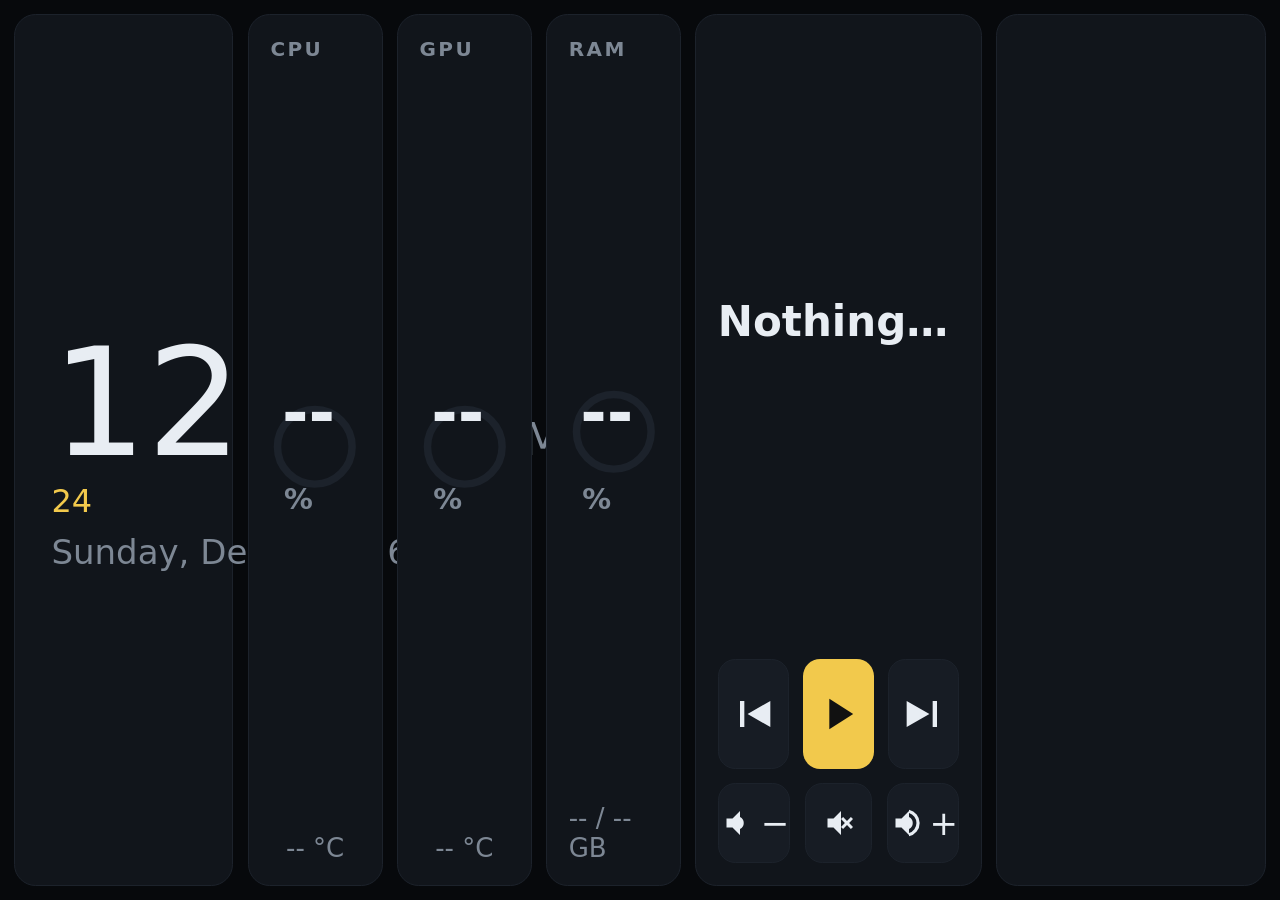
==== src/EdgePanel/wwwroot/index.html @ 3a6c0230 "feat: add Edge Panel prototype for the XENEON EDGE Lightweight WPF + WebView2 touch dashboard that r" ====
<!doctype html>
<html lang="en">
<head>
  <meta charset="utf-8">
  <meta name="viewport" content="width=device-width, initial-scale=1, user-scalable=no">
  <title>Edge Panel</title>
  <link rel="stylesheet" href="styles.css">
</head>
<body>
  <main class="grid">
    <section class="card clock">
      <div id="time" class="time">--:--</div>
      <div id="seconds" class="seconds">--</div>
      <div id="date" class="date">&nbsp;</div>
    </section>

    <section class="card gauge" data-sensor="cpu">
      <h2>CPU</h2>
      <svg viewBox="0 0 120 120" class="ring">
        <circle class="track" cx="60" cy="60" r="50" />
        <circle class="value" cx="60" cy="60" r="50" />
      </svg>
      <div class="readout"><span class="load">--</span><small>%</small></div>
      <div class="sub temp">-- °C</div>
    </section>

    <section class="card gauge" data-sensor="gpu">
      <h2>GPU</h2>
      <svg viewBox="0 0 120 120" class="ring">
        <circle class="track" cx="60" cy="60" r="50" />
        <circle class="value" cx="60" cy="60" r="50" />
      </svg>
      <div class="readout"><span class="load">--</span><small>%</small></div>
      <div class="sub temp">-- °C</div>
    </section>

    <section class="card gauge" data-sensor="ram">
      <h2>RAM</h2>
      <svg viewBox="0 0 120 120" class="ring">
        <circle class="track" cx="60" cy="60" r="50" />
        <circle class="value" cx="60" cy="60" r="50" />
      </svg>
      <div class="readout"><span class="load">--</span><small>%</small></div>
      <div class="sub temp">-- / -- GB</div>
    </section>

    <section class="card media">
      <div class="now">
        <div id="media-title" class="title">Nothing playing</div>
        <div id="media-artist" class="artist">&nbsp;</div>
      </div>
      <div class="controls">
        <button data-media="prev" aria-label="Previous"><svg viewBox="0 0 24 24"><path d="M6 6h2v12H6zM20 6v12L9.5 12z"/></svg></button>
        <button data-media="toggle" class="primary" aria-label="Play or pause">
          <svg id="icon-play" viewBox="0 0 24 24"><path d="M8 5v14l11-7z"/></svg>
          <svg id="icon-pause" viewBox="0 0 24 24" hidden><path d="M6 5h4v14H6zM14 5h4v14h-4z"/></svg>
        </button>
        <button data-media="next" aria-label="Next"><svg viewBox="0 0 24 24"><path d="M16 6h2v12h-2zM4 6v12l10.5-6z"/></svg></button>
      </div>
      <div class="controls volume">
        <button data-volume="down" aria-label="Volume down"><svg viewBox="0 0 24 24"><path d="M5 9v6h4l5 5V4L9 9zM16.5 12A4.5 4.5 0 0 0 14 8v8a4.5 4.5 0 0 0 2.5-4z"/></svg><span>−</span></button>
        <button data-volume="mute" aria-label="Mute"><svg viewBox="0 0 24 24"><path d="M5 9v6h4l5 5V4L9 9zM22 9.4 20.6 8 18 10.6 15.4 8 14 9.4l2.6 2.6-2.6 2.6 1.4 1.4 2.6-2.6 2.6 2.6 1.4-1.4-2.6-2.6z"/></svg></button>
        <button data-volume="up" aria-label="Volume up"><svg viewBox="0 0 24 24"><path d="M5 9v6h4l5 5V4L9 9zM16.5 12A4.5 4.5 0 0 0 14 8v8a4.5 4.5 0 0 0 2.5-4zM14 3.2v2.1a7 7 0 0 1 0 13.4v2.1a9 9 0 0 0 0-17.6z"/></svg><span>+</span></button>
      </div>
    </section>

    <section class="card shortcuts">
      <div id="shortcuts" class="shortcut-grid"></div>
    </section>
  </main>

  <script src="app.js"></script>
</body>
</html>
---- src/EdgePanel/wwwroot/styles.css ----
:root {
  --bg: #07090c;
  --card: #11151b;
  --card-edge: #1c222b;
  --text: #e8edf3;
  --muted: #7d8794;
  --accent: #f2c94c;
  --ok: #4cd18a;
  --warn: #f2994a;
  --hot: #eb5757;
  --gap: clamp(8px, 1.6vh, 16px);
  --radius: clamp(12px, 2.4vh, 22px);
}

* { box-sizing: border-box; margin: 0; padding: 0; }
[hidden] { display: none !important; }

html, body {
  height: 100%;
  background: var(--bg);
  color: var(--text);
  font-family: "Segoe UI Variable", "Segoe UI", system-ui, sans-serif;
  overflow: hidden;
  user-select: none;
  -webkit-user-select: none;
  touch-action: manipulation;
  cursor: default;
}

.grid {
  height: 100vh;
  padding: var(--gap);
  display: grid;
  gap: var(--gap);
  grid-template-columns: 1.3fr 0.8fr 0.8fr 0.8fr 1.7fr 1.6fr;
}

.card {
  background: var(--card);
  border: 1px solid var(--card-edge);
  border-radius: var(--radius);
  padding: clamp(10px, 2.4vh, 24px);
  min-width: 0;
  position: relative;
}

h2 {
  font-size: clamp(12px, 2.6vh, 20px);
  font-weight: 600;
  letter-spacing: 0.12em;
  color: var(--muted);
}

/* Clock */
.clock { display: grid; align-content: center; justify-items: start; padding-left: clamp(16px, 4vh, 40px); }
.time { font-size: clamp(44px, 19vh, 150px); font-weight: 300; line-height: 1; font-variant-numeric: tabular-nums; white-space: nowrap; }
.time .period { font-size: 0.3em; color: var(--muted); margin-left: 0.2em; }
.seconds { font-size: clamp(14px, 4vh, 32px); color: var(--accent); font-variant-numeric: tabular-nums; margin-top: 0.4vh; }
.date { font-size: clamp(14px, 4.4vh, 34px); color: var(--muted); margin-top: 1.4vh; }

/* Gauges */
.gauge { display: grid; grid-template-rows: auto 1fr auto; justify-items: center; }
.gauge h2 { justify-self: start; }
.ring { width: min(100%, 44vh); align-self: center; transform: rotate(-90deg); }
.ring circle { fill: none; stroke-width: 10; }
.ring .track { stroke: var(--card-edge); }
.ring .value {
  stroke: var(--ok);
  stroke-linecap: round;
  stroke-dasharray: 314.16;
  stroke-dashoffset: 314.16;
  transition: stroke-dashoffset 0.6s ease, stroke 0.6s ease;
}
.readout {
  position: absolute;
  top: 50%; left: 50%;
  transform: translate(-50%, -50%);
  font-size: clamp(22px, 8vh, 64px);
  font-weight: 600;
  font-variant-numeric: tabular-nums;
}
.readout small { font-size: 0.45em; color: var(--muted); margin-left: 2px; }
.sub { font-size: clamp(12px, 3.4vh, 26px); color: var(--muted); font-variant-numeric: tabular-nums; }

/* Media */
.media { display: grid; grid-template-rows: 1fr auto auto; gap: var(--gap); }
.now { align-self: center; min-width: 0; }
.title { font-size: clamp(16px, 5.4vh, 42px); font-weight: 600; white-space: nowrap; overflow: hidden; text-overflow: ellipsis; }
.artist { font-size: clamp(12px, 3.8vh, 28px); color: var(--muted); white-space: nowrap; overflow: hidden; text-overflow: ellipsis; margin-top: 0.6vh; }

.controls { display: flex; gap: var(--gap); }
.controls button { flex: 1; }

button {
  height: clamp(44px, 14vh, 110px);
  border: 1px solid var(--card-edge);
  border-radius: calc(var(--radius) * 0.8);
  background: #171c24;
  color: var(--text);
  display: flex;
  align-items: center;
  justify-content: center;
  gap: 6px;
  font: inherit;
  font-size: clamp(16px, 4.4vh, 34px);
  transition: transform 0.08s ease, background 0.15s ease;
}
button:active { transform: scale(0.95); background: #222a35; }
button svg { width: clamp(20px, 6.5vh, 52px); height: clamp(20px, 6.5vh, 52px); fill: currentColor; }
button.primary { background: var(--accent); color: #111; border-color: transparent; }
button.primary:active { background: #d9b23d; }
.volume button { height: clamp(36px, 10vh, 80px); }
.volume svg { width: clamp(16px, 4.6vh, 36px); height: clamp(16px, 4.6vh, 36px); }

/* Shortcuts */
.shortcut-grid {
  height: 100%;
  display: grid;
  grid-template-columns: repeat(3, 1fr);
  grid-auto-rows: 1fr;
  gap: var(--gap);
}
.shortcut-grid button { height: auto; flex-direction: column; font-size: clamp(11px, 3vh, 22px); color: var(--muted); }
.shortcut-grid button svg { color: var(--text); }

/* Portrait mount (Edge rotated 90°) */
@media (orientation: portrait) {
  .grid {
    grid-template-columns: 1fr 1fr 1fr;
    grid-template-rows: 0.9fr 0.7fr 1.1fr 1.2fr;
  }
  .clock { grid-column: 1 / -1; }
  .media, .shortcuts { grid-column: 1 / -1; }
  .ring { width: min(100%, 22vw); }
  .time { font-size: 18vw; }
}
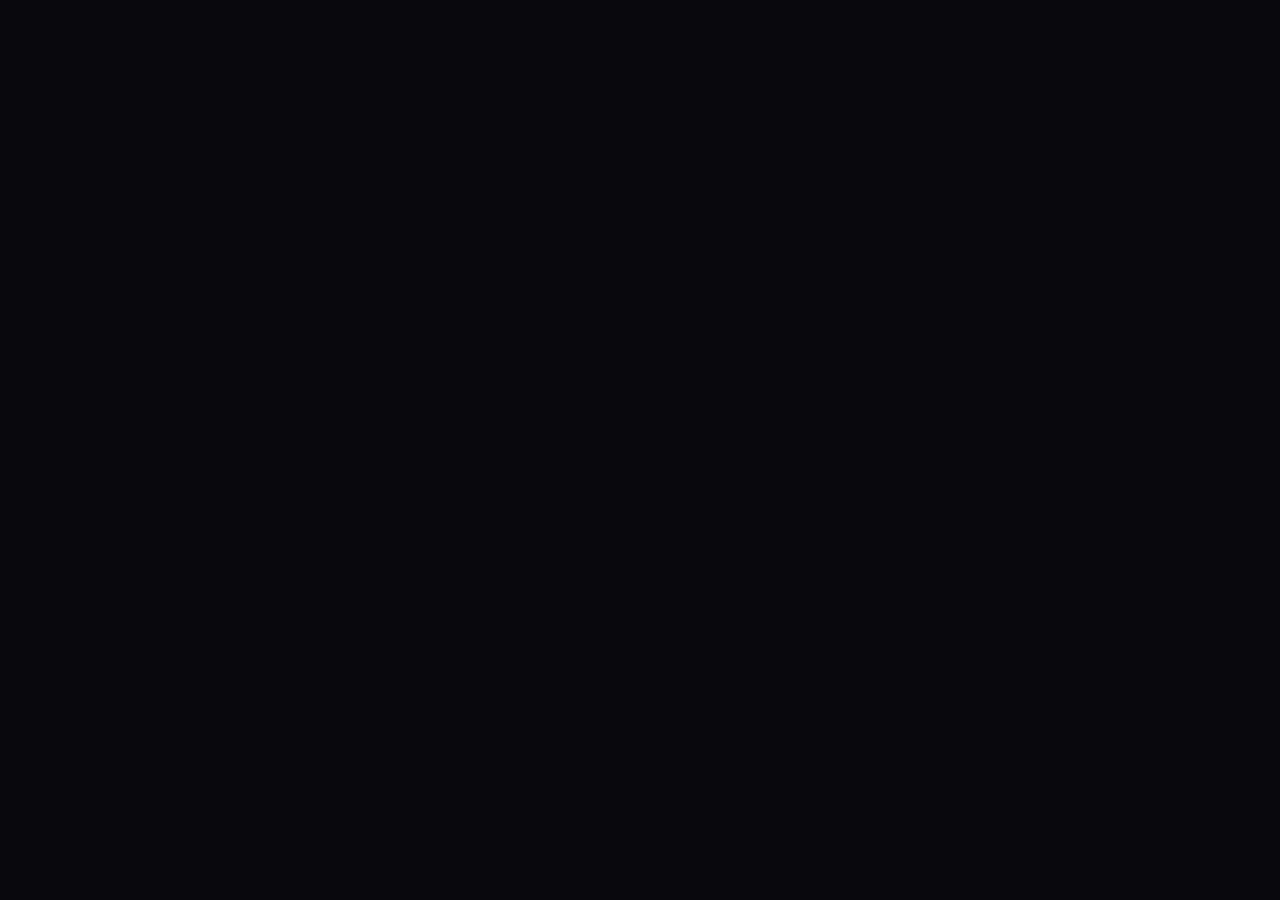
==== commit e587dd81: "feat: add settings window, tray icon, start with Windows and single-file exe - Settings window (Layo" ====
--- a/src/EdgePanel/wwwroot/index.html
+++ b/src/EdgePanel/wwwroot/index.html
@@ -7,53 +7,40 @@
   <link rel="stylesheet" href="styles.css">
 </head>
 <body>
-  <main class="grid">
+  <!-- Widgets are built from these templates in the order and sizes set in Settings. -->
+  <main id="grid" class="grid"></main>
+
+  <template id="tpl-clock">
     <section class="card clock">
-      <div id="time" class="time">--:--</div>
-      <div id="seconds" class="seconds">--</div>
-      <div id="date" class="date">&nbsp;</div>
+      <div class="time">--:--</div>
+      <div class="seconds">--</div>
+      <div class="date">&nbsp;</div>
     </section>
+  </template>
 
-    <section class="card gauge" data-sensor="cpu">
-      <h2>CPU</h2>
+  <template id="tpl-gauge">
+    <section class="card gauge">
+      <h2></h2>
       <svg viewBox="0 0 120 120" class="ring">
         <circle class="track" cx="60" cy="60" r="50" />
         <circle class="value" cx="60" cy="60" r="50" />
       </svg>
       <div class="readout"><span class="load">--</span><small>%</small></div>
-      <div class="sub temp">-- °C</div>
+      <div class="sub">&nbsp;</div>
     </section>
+  </template>
 
-    <section class="card gauge" data-sensor="gpu">
-      <h2>GPU</h2>
-      <svg viewBox="0 0 120 120" class="ring">
-        <circle class="track" cx="60" cy="60" r="50" />
-        <circle class="value" cx="60" cy="60" r="50" />
-      </svg>
-      <div class="readout"><span class="load">--</span><small>%</small></div>
-      <div class="sub temp">-- °C</div>
-    </section>
-
-    <section class="card gauge" data-sensor="ram">
-      <h2>RAM</h2>
-      <svg viewBox="0 0 120 120" class="ring">
-        <circle class="track" cx="60" cy="60" r="50" />
-        <circle class="value" cx="60" cy="60" r="50" />
-      </svg>
-      <div class="readout"><span class="load">--</span><small>%</small></div>
-      <div class="sub temp">-- / -- GB</div>
-    </section>
-
+  <template id="tpl-media">
     <section class="card media">
       <div class="now">
-        <div id="media-title" class="title">Nothing playing</div>
-        <div id="media-artist" class="artist">&nbsp;</div>
+        <div class="title">Nothing playing</div>
+        <div class="artist">&nbsp;</div>
       </div>
       <div class="controls">
         <button data-media="prev" aria-label="Previous"><svg viewBox="0 0 24 24"><path d="M6 6h2v12H6zM20 6v12L9.5 12z"/></svg></button>
         <button data-media="toggle" class="primary" aria-label="Play or pause">
-          <svg id="icon-play" viewBox="0 0 24 24"><path d="M8 5v14l11-7z"/></svg>
-          <svg id="icon-pause" viewBox="0 0 24 24" hidden><path d="M6 5h4v14H6zM14 5h4v14h-4z"/></svg>
+          <svg class="icon-play" viewBox="0 0 24 24"><path d="M8 5v14l11-7z"/></svg>
+          <svg class="icon-pause" viewBox="0 0 24 24" hidden><path d="M6 5h4v14H6zM14 5h4v14h-4z"/></svg>
         </button>
         <button data-media="next" aria-label="Next"><svg viewBox="0 0 24 24"><path d="M16 6h2v12h-2zM4 6v12l10.5-6z"/></svg></button>
       </div>
@@ -63,12 +50,15 @@
         <button data-volume="up" aria-label="Volume up"><svg viewBox="0 0 24 24"><path d="M5 9v6h4l5 5V4L9 9zM16.5 12A4.5 4.5 0 0 0 14 8v8a4.5 4.5 0 0 0 2.5-4zM14 3.2v2.1a7 7 0 0 1 0 13.4v2.1a9 9 0 0 0 0-17.6z"/></svg><span>+</span></button>
       </div>
     </section>
+  </template>
 
+  <template id="tpl-shortcuts">
     <section class="card shortcuts">
-      <div id="shortcuts" class="shortcut-grid"></div>
+      <div class="shortcut-grid"></div>
     </section>
-  </main>
+  </template>
 
+  <script src="icons.js"></script>
   <script src="app.js"></script>
 </body>
 </html>
--- a/src/EdgePanel/wwwroot/styles.css
+++ b/src/EdgePanel/wwwroot/styles.css
@@ -32,8 +32,11 @@
   padding: var(--gap);
   display: grid;
   gap: var(--gap);
-  grid-template-columns: 1.3fr 0.8fr 0.8fr 0.8fr 1.7fr 1.6fr;
+  /* Set from the widget sizes in Settings. */
+  grid-template-columns: var(--tracks, 1fr);
 }
+
+.empty { display: grid; place-items: center; color: var(--muted); font-size: clamp(14px, 4vh, 28px); }
 
 .card {
   background: var(--card);
@@ -126,11 +129,10 @@
 /* Portrait mount (Edge rotated 90°) */
 @media (orientation: portrait) {
   .grid {
-    grid-template-columns: 1fr 1fr 1fr;
-    grid-template-rows: 0.9fr 0.7fr 1.1fr 1.2fr;
+    grid-template-columns: 1fr;
+    grid-template-rows: var(--tracks, 1fr);
   }
-  .clock { grid-column: 1 / -1; }
-  .media, .shortcuts { grid-column: 1 / -1; }
-  .ring { width: min(100%, 22vw); }
+  .gauge { grid-template-columns: auto 1fr auto; grid-template-rows: 1fr; align-items: center; }
+  .ring { width: auto; height: 100%; max-height: 22vw; }
   .time { font-size: 18vw; }
 }
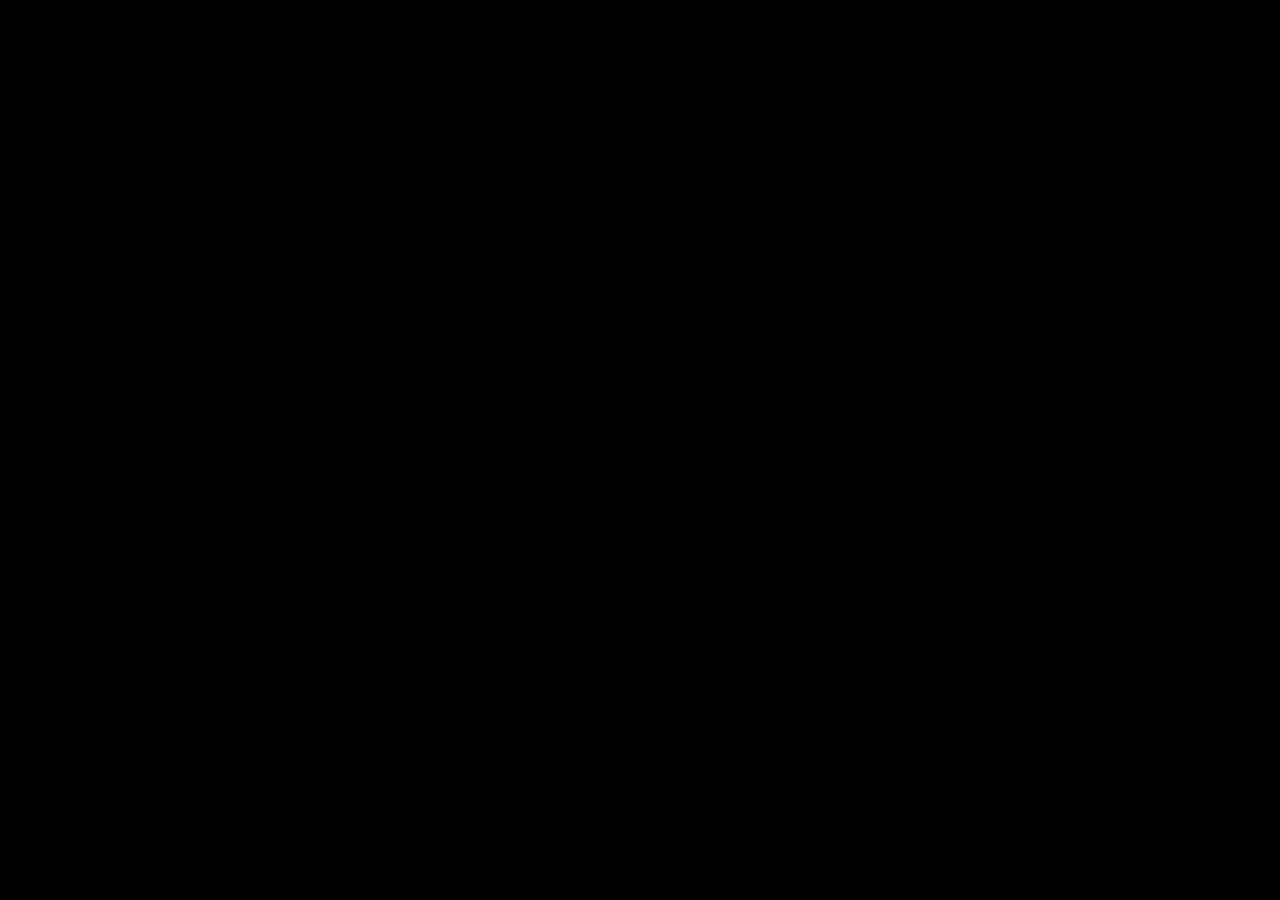
==== commit f71eb124: "feat: iCUE-style pages, widget catalog and settings editor - Pages on a 4x2 grid with S/Wide/M/L/XL " ====
--- a/src/EdgePanel/wwwroot/index.html
+++ b/src/EdgePanel/wwwroot/index.html
@@ -7,58 +7,40 @@
   <link rel="stylesheet" href="styles.css">
 </head>
 <body>
-  <!-- Widgets are built from these templates in the order and sizes set in Settings. -->
-  <main id="grid" class="grid"></main>
-
-  <template id="tpl-clock">
-    <section class="card clock">
-      <div class="time">--:--</div>
-      <div class="seconds">--</div>
-      <div class="date">&nbsp;</div>
-    </section>
-  </template>
-
-  <template id="tpl-gauge">
-    <section class="card gauge">
-      <h2></h2>
-      <svg viewBox="0 0 120 120" class="ring">
-        <circle class="track" cx="60" cy="60" r="50" />
-        <circle class="value" cx="60" cy="60" r="50" />
-      </svg>
-      <div class="readout"><span class="load">--</span><small>%</small></div>
-      <div class="sub">&nbsp;</div>
-    </section>
-  </template>
-
-  <template id="tpl-media">
-    <section class="card media">
-      <div class="now">
-        <div class="title">Nothing playing</div>
-        <div class="artist">&nbsp;</div>
-      </div>
-      <div class="controls">
-        <button data-media="prev" aria-label="Previous"><svg viewBox="0 0 24 24"><path d="M6 6h2v12H6zM20 6v12L9.5 12z"/></svg></button>
-        <button data-media="toggle" class="primary" aria-label="Play or pause">
-          <svg class="icon-play" viewBox="0 0 24 24"><path d="M8 5v14l11-7z"/></svg>
-          <svg class="icon-pause" viewBox="0 0 24 24" hidden><path d="M6 5h4v14H6zM14 5h4v14h-4z"/></svg>
-        </button>
-        <button data-media="next" aria-label="Next"><svg viewBox="0 0 24 24"><path d="M16 6h2v12h-2zM4 6v12l10.5-6z"/></svg></button>
-      </div>
-      <div class="controls volume">
-        <button data-volume="down" aria-label="Volume down"><svg viewBox="0 0 24 24"><path d="M5 9v6h4l5 5V4L9 9zM16.5 12A4.5 4.5 0 0 0 14 8v8a4.5 4.5 0 0 0 2.5-4z"/></svg><span>−</span></button>
-        <button data-volume="mute" aria-label="Mute"><svg viewBox="0 0 24 24"><path d="M5 9v6h4l5 5V4L9 9zM22 9.4 20.6 8 18 10.6 15.4 8 14 9.4l2.6 2.6-2.6 2.6 1.4 1.4 2.6-2.6 2.6 2.6 1.4-1.4-2.6-2.6z"/></svg></button>
-        <button data-volume="up" aria-label="Volume up"><svg viewBox="0 0 24 24"><path d="M5 9v6h4l5 5V4L9 9zM16.5 12A4.5 4.5 0 0 0 14 8v8a4.5 4.5 0 0 0 2.5-4zM14 3.2v2.1a7 7 0 0 1 0 13.4v2.1a9 9 0 0 0 0-17.6z"/></svg><span>+</span></button>
-      </div>
-    </section>
-  </template>
-
-  <template id="tpl-shortcuts">
-    <section class="card shortcuts">
-      <div class="shortcut-grid"></div>
-    </section>
-  </template>
+  <main id="viewport" class="viewport">
+    <div id="track" class="track"></div>
+  </main>
+  <nav id="dots" class="dots" aria-label="Pages"></nav>
+  <div id="empty" class="empty" hidden>
+    <svg viewBox="0 0 24 24" aria-hidden="true"><path fill-rule="evenodd" d="M3 5h5v6H3zm6.5 0h5v6h-5zM16 5h5v6h-5zM3 13h5v6H3zm6.5 0h5v6h-5zM16 13h5v6h-5z"/></svg>
+    <p>No widgets yet</p>
+    <small>Open Settings from the tray icon to add pages and widgets.</small>
+  </div>
 
   <script src="icons.js"></script>
+  <script src="widgets/catalog.js"></script>
+  <script src="widgets/base.js"></script>
+  <script src="widgets/clock.js"></script>
+  <script src="widgets/calendar.js"></script>
+  <script src="widgets/chronograph.js"></script>
+  <script src="widgets/sensorPair.js"></script>
+  <script src="widgets/gauge.js"></script>
+  <script src="widgets/sensorChart.js"></script>
+  <script src="widgets/sensorList.js"></script>
+  <script src="widgets/media.js"></script>
+  <script src="widgets/volume.js"></script>
+  <script src="widgets/image.js"></script>
+  <script src="widgets/slideshow.js"></script>
+  <script src="widgets/youtube.js"></script>
+  <script src="widgets/webUrl.js"></script>
+  <script src="widgets/iframe.js"></script>
+  <script src="widgets/twitch.js"></script>
+  <script src="widgets/weather.js"></script>
+  <script src="widgets/launcher.js"></script>
+  <script src="widgets/deck.js"></script>
+  <script src="widgets/keyboard.js"></script>
+  <script src="widgets/touchpad.js"></script>
+  <script src="widgets/coin.js"></script>
   <script src="app.js"></script>
 </body>
 </html>
--- a/src/EdgePanel/wwwroot/styles.css
+++ b/src/EdgePanel/wwwroot/styles.css
@@ -1,15 +1,22 @@
+/* Edge Panel v0.3 — panel styles. Theme variables are set from config.theme by app.js. */
 :root {
-  --bg: #07090c;
-  --card: #11151b;
-  --card-edge: #1c222b;
+  --bg: #000000;
+  --bg-image: none;
   --text: #e8edf3;
-  --muted: #7d8794;
-  --accent: #f2c94c;
+  --accent: #2bd4e0;
+  --accent-ink: #0b0d10;
+  --wbg: rgba(17, 21, 27, 0.85);
+  --radius: 18px;
   --ok: #4cd18a;
   --warn: #f2994a;
   --hot: #eb5757;
-  --gap: clamp(8px, 1.6vh, 16px);
-  --radius: clamp(12px, 2.4vh, 22px);
+  --gap: clamp(8px, 2.2vmin, 18px);
+}
+:root, .page, .widget {
+  --muted: color-mix(in srgb, var(--text) 58%, transparent);
+  --line: color-mix(in srgb, var(--text) 13%, transparent);
+  --chip: color-mix(in srgb, var(--text) 8%, transparent);
+  --chip-strong: color-mix(in srgb, var(--text) 14%, transparent);
 }
 
 * { box-sizing: border-box; margin: 0; padding: 0; }
@@ -17,122 +24,565 @@
 
 html, body {
   height: 100%;
-  background: var(--bg);
+  overflow: hidden;
   color: var(--text);
-  font-family: "Segoe UI Variable", "Segoe UI", system-ui, sans-serif;
-  overflow: hidden;
+  background-color: var(--bg);
+  background-image: var(--bg-image);
+  background-size: cover;
+  background-position: center;
+  font-family: "Segoe UI Variable Display", "Segoe UI Variable", "Segoe UI", system-ui, sans-serif;
   user-select: none;
   -webkit-user-select: none;
-  touch-action: manipulation;
+  -webkit-tap-highlight-color: transparent;
   cursor: default;
 }
-
-.grid {
-  height: 100vh;
+img, svg, video { -webkit-user-drag: none; }
+body.preview { pointer-events: none; }
+body.swiping * { pointer-events: none; }
+body.swiping .viewport { pointer-events: auto; }
+
+/* ---------- Pages ---------- */
+.viewport { position: fixed; inset: 0; overflow: hidden; touch-action: pan-y; }
+.track { display: flex; width: 100%; height: 100%; will-change: transform; }
+.page {
+  flex: 0 0 100%;
+  width: 100%;
+  height: 100%;
+  position: relative;
+  display: grid;
+  grid-template-columns: repeat(4, minmax(0, 1fr));
+  grid-template-rows: repeat(2, minmax(0, 1fr));
+  gap: var(--gap);
   padding: var(--gap);
-  display: grid;
-  gap: var(--gap);
-  /* Set from the widget sizes in Settings. */
-  grid-template-columns: var(--tracks, 1fr);
-}
-
-.empty { display: grid; place-items: center; color: var(--muted); font-size: clamp(14px, 4vh, 28px); }
-
-.card {
-  background: var(--card);
-  border: 1px solid var(--card-edge);
+}
+.page.own-theme {
+  color: var(--text);
+  background-color: var(--bg);
+  background-image: var(--bg-image);
+  background-size: cover;
+  background-position: center;
+}
+.swipe-edge { position: absolute; top: 0; bottom: 0; width: max(var(--gap), 28px); z-index: 5; }
+.swipe-edge.left { left: 0; }
+.swipe-edge.right { right: 0; }
+
+@media (orientation: portrait) {
+  .page { grid-template-columns: repeat(2, minmax(0, 1fr)); grid-template-rows: repeat(4, minmax(0, 1fr)); }
+  .widget { grid-column: var(--pc) !important; grid-row: var(--pr) !important; }
+}
+
+.dots {
+  position: fixed;
+  left: 50%;
+  bottom: 0;
+  transform: translateX(-50%);
+  display: flex;
+  gap: 2px;
+  padding: 0 10px;
+  opacity: 0;
+  transition: opacity 0.6s ease;
+  z-index: 10;
+  pointer-events: none;
+}
+.dots.show { opacity: 1; pointer-events: auto; transition-duration: 0.2s; }
+.dot {
+  width: 30px; height: max(var(--gap), 22px);
+  border: 0; background: none; display: grid; place-items: center; cursor: pointer;
+}
+.dot::before {
+  content: ""; width: 8px; height: 8px; border-radius: 50%;
+  background: var(--text); opacity: 0.3; transition: opacity 0.2s, width 0.2s;
+}
+.dot.on::before { opacity: 0.95; width: 18px; border-radius: 4px; background: var(--accent); }
+
+.empty {
+  position: fixed; inset: 0; display: flex; flex-direction: column; align-items: center; justify-content: center;
+  gap: 1.6vh; color: var(--muted); text-align: center;
+}
+.empty svg { width: 12vh; height: 12vh; fill: currentColor; opacity: 0.5; }
+.empty p { font-size: 5vh; color: var(--text); font-weight: 600; }
+.empty small { font-size: 3vh; }
+
+/* ---------- Widget frame ---------- */
+.widget {
+  grid-column: var(--gc);
+  grid-row: var(--gr);
+  position: relative;
+  min-width: 0;
+  min-height: 0;
+  overflow: hidden;
+  container-type: size;
+  color: var(--text);
+  background: var(--wbg);
   border-radius: var(--radius);
-  padding: clamp(10px, 2.4vh, 24px);
+}
+.widget.has-bg-image {
+  background: linear-gradient(var(--wbg), var(--wbg)), var(--w-image) center / cover no-repeat;
+}
+.wbody {
+  --pad: clamp(10px, 5.5cqmin, 30px);
+  position: absolute;
+  inset: 0;
+  padding: var(--pad);
+  display: flex;
+  flex-direction: column;
+  min-height: 0;
+}
+.wbody.bleed { padding: 0; }
+
+.hint {
+  flex: 1; display: flex; flex-direction: column; align-items: center; justify-content: center; gap: 3cqh;
+  color: var(--muted); text-align: center; font-size: clamp(12px, min(7cqh, 4.6cqw), 30px); padding: 4cqmin;
+}
+.hint svg { width: min(22cqh, 18cqw); height: min(22cqh, 18cqw); fill: currentColor; opacity: 0.5; }
+
+/* ---------- Buttons ---------- */
+.btn {
+  border: 0;
+  border-radius: calc(var(--radius) * 0.65);
+  background: var(--chip);
+  color: var(--text);
+  font: inherit;
+  font-weight: 600;
+  display: flex; align-items: center; justify-content: center; gap: 0.4em;
   min-width: 0;
-  position: relative;
-}
-
-h2 {
-  font-size: clamp(12px, 2.6vh, 20px);
-  font-weight: 600;
-  letter-spacing: 0.12em;
-  color: var(--muted);
-}
-
-/* Clock */
-.clock { display: grid; align-content: center; justify-items: start; padding-left: clamp(16px, 4vh, 40px); }
-.time { font-size: clamp(44px, 19vh, 150px); font-weight: 300; line-height: 1; font-variant-numeric: tabular-nums; white-space: nowrap; }
-.time .period { font-size: 0.3em; color: var(--muted); margin-left: 0.2em; }
-.seconds { font-size: clamp(14px, 4vh, 32px); color: var(--accent); font-variant-numeric: tabular-nums; margin-top: 0.4vh; }
-.date { font-size: clamp(14px, 4.4vh, 34px); color: var(--muted); margin-top: 1.4vh; }
-
-/* Gauges */
-.gauge { display: grid; grid-template-rows: auto 1fr auto; justify-items: center; }
-.gauge h2 { justify-self: start; }
-.ring { width: min(100%, 44vh); align-self: center; transform: rotate(-90deg); }
-.ring circle { fill: none; stroke-width: 10; }
-.ring .track { stroke: var(--card-edge); }
-.ring .value {
-  stroke: var(--ok);
-  stroke-linecap: round;
-  stroke-dasharray: 314.16;
-  stroke-dashoffset: 314.16;
-  transition: stroke-dashoffset 0.6s ease, stroke 0.6s ease;
-}
-.readout {
-  position: absolute;
-  top: 50%; left: 50%;
-  transform: translate(-50%, -50%);
-  font-size: clamp(22px, 8vh, 64px);
-  font-weight: 600;
+  cursor: pointer;
+  transition: transform 0.08s ease, background 0.15s ease, filter 0.15s ease;
+}
+.btn:active { transform: scale(0.94); background: var(--chip-strong); }
+.btn svg { width: 1.3em; height: 1.3em; fill: currentColor; flex: none; }
+.btn.primary { background: var(--accent); color: var(--accent-ink); }
+.btn.primary:active { filter: brightness(1.15); background: var(--accent); }
+.btn.on { color: var(--hot); }
+.btn:disabled { opacity: 0.35; }
+.btn.icon-only { padding: 0; }
+
+/* ---------- Clock ---------- */
+.clk {
+  flex: 1; min-height: 0; display: flex; flex-direction: column; align-items: center; justify-content: center;
+  gap: 2.5cqh; text-align: center; font-variant-numeric: tabular-nums;
+}
+.clk-main { display: flex; align-items: center; justify-content: center; line-height: 1; white-space: nowrap; }
+.clk-info { display: flex; flex-direction: column; align-items: center; gap: 1cqh; min-width: 0; max-width: 100%; }
+.clk-info:has(> :not([hidden])) { display: flex; }
+.clk-date { font-size: min(10cqh, 6cqw); color: var(--muted); font-weight: 500; }
+.clk-text { font-size: min(8cqh, 5cqw); color: var(--accent); font-weight: 600; white-space: nowrap; overflow: hidden; text-overflow: ellipsis; max-width: 100%; }
+
+.face-digital .clk-main, .face-bigSeconds .clk-main { font-size: min(44cqh, 25cqw); }
+.face-bigSeconds .clk-main { font-size: min(40cqh, 21cqw); }
+.hm { font-weight: 300; letter-spacing: -0.02em; }
+.clk .side { display: flex; flex-direction: column; justify-content: space-between; align-self: stretch; margin-left: 0.08em; padding: 0.1em 0; font-size: 0.3em; }
+.clk .side .ap { color: var(--muted); font-weight: 600; font-size: 0.85em; }
+.clk .side .sec { color: var(--accent); font-weight: 500; margin-top: auto; }
+.face-bigSeconds .side { font-size: 0.6em; padding: 0; justify-content: flex-end; }
+.face-bigSeconds .side .ap { font-size: 0.4em; margin-bottom: auto; }
+.face-bigSeconds .side .sec { font-weight: 300; margin: 0; line-height: 0.9; }
+
+.face-analog { gap: 3cqh; }
+.clk-analog { width: min(70cqh, 80cqw); height: min(70cqh, 80cqw); }
+.face-analog .clk-main { min-height: 0; }
+.clk-analog .dial { fill: var(--chip); stroke: var(--line); stroke-width: 0.6; }
+.clk-analog .tick { stroke: var(--muted); stroke-width: 0.7; stroke-linecap: round; }
+.clk-analog .tick.major { stroke: var(--text); stroke-width: 1.8; }
+.clk-analog .hand { stroke: var(--text); stroke-linecap: round; }
+.clk-analog .hand.hour { stroke-width: 4.2; }
+.clk-analog .hand.min { stroke-width: 2.8; }
+.clk-analog .hand.sec { stroke: var(--accent); stroke-width: 1.2; }
+.clk-analog .hub { fill: var(--accent); }
+@container (min-aspect-ratio: 13/10) {
+  .face-analog:has(.clk-info > :not([hidden])) { flex-direction: row; gap: 6cqw; }
+  .face-analog:has(.clk-info > :not([hidden])) .clk-analog { width: min(86cqh, 50cqw); height: min(86cqh, 50cqw); }
+  .face-analog .clk-info { align-items: flex-start; text-align: left; }
+  .face-analog .clk-date { font-size: min(12cqh, 5cqw); color: var(--text); }
+}
+
+.face-flip .clk-main { font-size: min(44cqh, 27cqw); gap: 0.06em; }
+.face-flip .clk-main:has(.fs) { font-size: min(40cqh, 19cqw); }
+.flip-card {
+  position: relative; perspective: 3em; padding: 0.08em 0.1em; border-radius: 0.1em;
+  background: linear-gradient(180deg, var(--chip-strong) 0 50%, var(--chip) 50% 100%);
+  font-weight: 600; letter-spacing: -0.02em;
+}
+.flip-card::after {
+  content: ""; position: absolute; left: 0; right: 0; top: calc(50% - 0.012em); height: 0.024em;
+  background: color-mix(in srgb, var(--bg) 70%, transparent);
+}
+.flip-card span { display: block; transform-origin: 50% 50%; }
+.flip-card.flip span { animation: flip-in 0.45s cubic-bezier(0.3, 0.7, 0.3, 1); }
+@keyframes flip-in { 0% { transform: rotateX(90deg); opacity: 0.4; } 100% { transform: rotateX(0); opacity: 1; } }
+.flip-card.fs { font-size: 0.62em; align-self: flex-end; color: var(--accent); }
+.flip-colon { font-weight: 300; color: var(--muted); padding-bottom: 0.08em; }
+.flip-ap { font-size: 0.25em; color: var(--muted); align-self: flex-end; font-weight: 600; margin-left: 0.2em; }
+@container (max-aspect-ratio: 3/4) {
+  .face-flip .clk-main, .face-flip .clk-main:has(.fs) { flex-direction: column; font-size: min(24cqh, 48cqw); gap: 0.08em; }
+  .face-flip .flip-colon { display: none; }
+  .face-flip .flip-card.fs { align-self: center; }
+  .face-flip .flip-ap { align-self: center; font-size: 0.3em; margin: 0; }
+}
+
+/* ---------- Calendar ---------- */
+.cal { flex: 1; min-height: 0; display: flex; flex-direction: column; gap: 2cqh; }
+.cal-head { font-size: min(9cqh, 6.5cqw); font-weight: 650; text-transform: capitalize; padding-left: 0.3em; }
+.cal-grid {
+  flex: 1; min-height: 0; display: grid;
+  grid-template-columns: repeat(7, minmax(0, 1fr));
+  grid-template-rows: auto repeat(var(--weeks, 6), minmax(0, 1fr));
+  font-size: min(7.5cqh, 5cqw); font-variant-numeric: tabular-nums;
+}
+.cal-wd { text-align: center; color: var(--muted); font-size: 0.78em; font-weight: 700; padding-bottom: 0.5cqh; text-transform: uppercase; }
+.cal-wd.we { color: color-mix(in srgb, var(--accent) 70%, var(--muted)); }
+.cal-d { display: grid; place-items: center; font-weight: 500; min-height: 0; }
+.cal-d.out { opacity: 0.25; }
+.cal-d.today {
+  color: var(--accent-ink); font-weight: 750;
+  background: radial-gradient(circle closest-side, var(--accent) 0 88%, transparent 92%);
+}
+
+/* ---------- Chronograph ---------- */
+.chrono {
+  flex: 1; min-height: 0; display: grid; gap: 2.5cqh 4cqw;
+  grid-template-areas: "label" "time" "btns";
+  grid-template-rows: auto 1fr auto;
   font-variant-numeric: tabular-nums;
 }
-.readout small { font-size: 0.45em; color: var(--muted); margin-left: 2px; }
-.sub { font-size: clamp(12px, 3.4vh, 26px); color: var(--muted); font-variant-numeric: tabular-nums; }
-
-/* Media */
-.media { display: grid; grid-template-rows: 1fr auto auto; gap: var(--gap); }
-.now { align-self: center; min-width: 0; }
-.title { font-size: clamp(16px, 5.4vh, 42px); font-weight: 600; white-space: nowrap; overflow: hidden; text-overflow: ellipsis; }
-.artist { font-size: clamp(12px, 3.8vh, 28px); color: var(--muted); white-space: nowrap; overflow: hidden; text-overflow: ellipsis; margin-top: 0.6vh; }
-
-.controls { display: flex; gap: var(--gap); }
-.controls button { flex: 1; }
-
-button {
-  height: clamp(44px, 14vh, 110px);
-  border: 1px solid var(--card-edge);
-  border-radius: calc(var(--radius) * 0.8);
-  background: #171c24;
-  color: var(--text);
-  display: flex;
-  align-items: center;
-  justify-content: center;
-  gap: 6px;
-  font: inherit;
-  font-size: clamp(16px, 4.4vh, 34px);
+.chrono-label { grid-area: label; font-size: min(7cqh, 4.5cqw); color: var(--muted); font-weight: 650; text-transform: uppercase; letter-spacing: 0.08em; }
+.chrono-time { grid-area: time; display: flex; align-items: baseline; align-self: center; justify-content: center; font-size: min(34cqh, 19cqw); font-weight: 300; line-height: 1; white-space: nowrap; }
+.chrono.timer .chrono-time { font-size: min(36cqh, 22cqw); }
+.chrono-time small { font-size: 0.45em; color: var(--muted); }
+.chrono-btns { grid-area: btns; display: flex; gap: 3cqmin; height: clamp(44px, 22cqh, 110px); font-size: clamp(14px, min(8cqh, 4.6cqw), 30px); }
+.chrono-btns .btn { flex: 1; }
+.chrono-btns .btn.small { flex: 0.6; }
+.chrono-btns .btn.stop { background: var(--chip-strong); color: var(--text); }
+.chrono-laps { grid-area: laps; display: none; list-style: none; overflow: hidden; font-size: min(6cqh, 3.2cqw); color: var(--muted); }
+.chrono-laps li { display: flex; justify-content: space-between; gap: 1em; padding: 0.35em 0; border-bottom: 1px solid var(--line); }
+.chrono-laps li span:last-child { color: var(--text); }
+.chrono-laps small { font-size: 0.9em; }
+@container (min-aspect-ratio: 5/2) {
+  .chrono.stopwatch { grid-template-areas: "label laps" "time laps" "btns laps"; grid-template-columns: 1.3fr 1fr; }
+  .chrono.stopwatch .chrono-time { font-size: min(34cqh, 11cqw); }
+  .chrono.stopwatch .chrono-laps { display: block; }
+}
+@container (max-aspect-ratio: 1/1) {
+  .chrono.stopwatch { grid-template-areas: "label" "time" "btns" "laps"; grid-template-rows: auto auto auto 1fr; }
+  .chrono.stopwatch .chrono-time { padding: 6cqh 0 3cqh; }
+  .chrono.stopwatch .chrono-laps { display: block; }
+  .chrono-btns { height: clamp(44px, 12cqh, 110px); }
+  .chrono.timer .chrono-time { font-size: min(22cqh, 22cqw); }
+}
+.widget:has(.chrono.alarm) { animation: alarm 0.9s steps(2, jump-none) infinite; }
+.chrono.alarm .chrono-time { color: var(--accent); }
+@keyframes alarm { 0% { background: var(--wbg); } 100% { background: color-mix(in srgb, var(--accent) 45%, var(--wbg)); } }
+
+/* ---------- Sensors ---------- */
+.spair, .sgauge { flex: 1; min-height: 0; display: flex; }
+.spair-sep { width: 1px; background: var(--line); margin: 8cqh 1cqw; flex: none; }
+.sc { flex: 1; min-width: 0; min-height: 0; display: flex; flex-direction: column; align-items: center; gap: 1.5cqh; }
+.sc-name { font-size: min(7.5cqh, 5cqw); color: var(--muted); font-weight: 650; max-width: 100%; white-space: nowrap; overflow: hidden; text-overflow: ellipsis; }
+.sc-vis { flex: 1; min-height: 0; width: 100%; position: relative; display: grid; place-items: center; }
+.ring { position: absolute; inset: 0; }
+.ring svg { width: 100%; height: 100%; display: block; }
+.ring circle { fill: none; stroke-width: 8; stroke-linecap: round; }
+.ring-track { stroke: var(--line); }
+.ring-value { transition: stroke-dasharray 0.6s ease, stroke 0.6s ease; }
+.sc-val { position: relative; font-weight: 650; font-variant-numeric: tabular-nums; line-height: 1; white-space: nowrap; transition: color 0.4s; }
+.sc-val small { font-size: 0.42em; color: var(--muted); font-weight: 500; margin-left: 0.06em; }
+.sc-gauge .sc-val { padding-top: 0.15em; }
+.sc-sub { font-size: min(5cqh, 3.4cqw); color: var(--muted); max-width: 100%; white-space: nowrap; overflow: hidden; text-overflow: ellipsis; }
+.spair .sc-gauge .sc-val { font-size: min(16cqh, 8.5cqw); }
+.spair .sc-value .sc-val { font-size: min(32cqh, 12cqw); }
+.sgauge .sc-gauge .sc-val { font-size: min(17cqh, 19cqw); }
+.sgauge .sc-value .sc-val { font-size: min(30cqh, 24cqw); }
+.sgauge .sc-name { font-size: min(8cqh, 6.5cqw); }
+@container (max-height: 420px) { .spair .sc-sub { display: none; } }
+
+.slist {
+  --rowh: calc((100cqh - 2 * var(--pad)) / var(--n));
+  flex: 1; min-height: 0; display: grid; grid-template-rows: repeat(var(--n), minmax(0, 1fr)); column-gap: 5cqw;
+  font-size: clamp(11px, min(calc(var(--rowh) * 0.34), 5.5cqw), 40px);
+}
+.slist-row {
+  display: grid; grid-template-columns: minmax(0, 1fr) auto; grid-template-rows: 1fr auto;
+  align-items: center; column-gap: 0.6em; min-height: 0; border-bottom: 1px solid var(--line); padding-bottom: 0.15em;
+}
+.slist-row:last-child { border-bottom: 0; }
+.slist-name { display: flex; flex-direction: column; min-width: 0; line-height: 1.15; }
+.slist-name span { font-weight: 600; white-space: nowrap; overflow: hidden; text-overflow: ellipsis; }
+.slist-name small { font-size: 0.62em; color: var(--muted); white-space: nowrap; overflow: hidden; text-overflow: ellipsis; }
+.slist-val { font-variant-numeric: tabular-nums; white-space: nowrap; }
+.slist-val b { font-size: 1.25em; font-weight: 650; }
+.slist-val small { color: var(--muted); font-size: 0.7em; margin-left: 0.15em; }
+.slist-bar { grid-column: 1 / -1; height: max(3px, 0.14em); border-radius: 99px; background: var(--line); overflow: hidden; }
+.slist-bar i { display: block; height: 100%; border-radius: inherit; transition: width 0.6s ease, background 0.6s; }
+@container (max-height: 420px) { .slist-name small { display: none; } }
+@container (min-aspect-ratio: 2/1) {
+  .slist { --rowh: calc((100cqh - 2 * var(--pad)) / var(--half)); grid-template-rows: repeat(var(--half), minmax(0, 1fr)); grid-template-columns: 1fr 1fr; grid-auto-flow: column; }
+  .slist-row:last-child { border-bottom: 1px solid var(--line); }
+}
+
+.schart { flex: 1; min-height: 0; display: flex; flex-direction: column; gap: 1.5cqh; }
+.schart-head { display: flex; justify-content: space-between; align-items: baseline; gap: 1em; }
+.schart-name { font-size: min(8cqh, 4.5cqw); color: var(--muted); font-weight: 650; white-space: nowrap; overflow: hidden; text-overflow: ellipsis; }
+.schart-cur { font-size: min(16cqh, 8cqw); font-weight: 650; font-variant-numeric: tabular-nums; line-height: 1; white-space: nowrap; }
+.schart-cur small { font-size: 0.45em; color: var(--muted); font-weight: 500; margin-left: 0.08em; }
+.schart-plot { flex: 1; min-height: 0; position: relative; }
+.schart-plot canvas { position: absolute; inset: 0; width: 100%; height: 100%; }
+.schart-foot { display: flex; justify-content: space-between; font-size: clamp(11px, min(5.5cqh, 3.2cqw), 22px); color: var(--muted); font-variant-numeric: tabular-nums; }
+
+/* ---------- Media ---------- */
+.media { flex: 1; min-height: 0; position: relative; display: flex; gap: 5cqmin; }
+.m-bg {
+  position: absolute; inset: calc(-1 * var(--pad)); z-index: 0; opacity: 0;
+  background-size: cover; background-position: center; filter: blur(48px) saturate(1.5); transform: scale(1.3);
+  transition: opacity 0.6s;
+}
+.media.has-art .m-bg { opacity: 0.35; }
+.m-art, .m-main { position: relative; z-index: 1; }
+.m-art {
+  height: 100%; aspect-ratio: 1; flex: none; border-radius: calc(var(--radius) * 0.7); overflow: hidden;
+  background: var(--chip); display: grid; place-items: center;
+}
+/* contain: square album art must not be cropped in a wide box */
+.m-art img { width: 100%; height: 100%; object-fit: contain; display: none; }
+.media.has-art .m-art img { display: block; }
+.media.has-art .m-noart { display: none; }
+.m-noart svg { width: 38cqmin; height: 38cqmin; fill: var(--muted); opacity: 0.6; }
+.m-main { flex: 1; min-width: 0; display: flex; flex-direction: column; justify-content: center; gap: 4cqh; }
+.m-meta { min-width: 0; display: flex; flex-direction: column; gap: 0.6cqh; }
+.m-title { font-size: min(10.5cqh, 5.5cqw); font-weight: 650; line-height: 1.15; display: -webkit-box; -webkit-line-clamp: 2; -webkit-box-orient: vertical; overflow: hidden; }
+.m-artist { font-size: min(7.5cqh, 4cqw); color: var(--muted); white-space: nowrap; overflow: hidden; text-overflow: ellipsis; }
+.m-app { font-size: min(5.5cqh, 3cqw); color: var(--muted); opacity: 0.8; white-space: nowrap; overflow: hidden; text-overflow: ellipsis; }
+.media.idle .m-title { color: var(--muted); font-weight: 500; }
+.m-ctrl, .m-vol { display: flex; gap: 3cqmin; }
+.m-ctrl .btn, .m-vol .btn { flex: 1; }
+.m-ctrl { height: clamp(40px, 22cqh, 120px); font-size: clamp(16px, 14cqh, 64px); }
+.m-ctrl .btn svg { width: 0.75em; height: 0.75em; }
+.m-vol { height: clamp(34px, 16cqh, 84px); font-size: clamp(14px, 9cqh, 40px); }
+.m-vol .btn { background: transparent; border: 1px solid var(--line); }
+@container (max-height: 300px) { .m-app { display: none; } }
+@container (max-aspect-ratio: 6/5) {
+  .media { flex-direction: column; }
+  .m-art { width: 100%; height: auto; aspect-ratio: auto; flex: 1; min-height: 0; }
+  .media.no-art .m-main { justify-content: center; }
+  .m-main { flex: none; gap: 3cqh; }
+  .m-title { font-size: min(5.5cqh, 7.5cqw); }
+  .m-artist { font-size: min(4cqh, 5.5cqw); }
+  .m-app { font-size: min(3cqh, 4cqw); }
+  .m-ctrl { height: clamp(40px, 12cqh, 120px); font-size: clamp(16px, 7.5cqh, 64px); }
+  .m-vol { height: clamp(34px, 8cqh, 84px); font-size: clamp(14px, 5cqh, 40px); }
+}
+.media.no-art .m-main { flex: 1; }
+
+/* ---------- Volume ---------- */
+.vol { --row: clamp(42px, 13cqmin, 84px); flex: 1; min-height: 0; display: flex; flex-direction: column; gap: 2cqmin; font-size: calc(var(--row) * 0.36); }
+.vol-dev { display: flex; align-items: center; gap: 2cqmin; }
+.vol-dev.single .btn { visibility: hidden; }
+.vol-devname { flex: 1; min-width: 0; display: flex; flex-direction: column; align-items: center; line-height: 1.2; }
+.vol-devname small { font-size: 0.75em; color: var(--muted); text-transform: uppercase; letter-spacing: 0.08em; font-weight: 650; }
+.vol-devname span { max-width: 100%; font-weight: 600; white-space: nowrap; overflow: hidden; text-overflow: ellipsis; }
+.vol .btn.icon-only { width: var(--row); height: var(--row); flex: none; }
+.vol .btn.icon-only svg { width: 55%; height: 55%; }
+.vol-row { display: flex; align-items: center; gap: 2.5cqmin; min-width: 0; }
+.vol-pct { width: 2.2em; text-align: right; font-variant-numeric: tabular-nums; font-weight: 600; flex: none; }
+.vol-row.muted .vol-pct { color: var(--muted); }
+.slider { --v: 0; flex: 1; min-width: 0; height: var(--row); display: flex; align-items: center; touch-action: none; cursor: pointer; padding: 0 calc(var(--row) * 0.22); }
+.sl-track { position: relative; width: 100%; height: 26%; border-radius: 99px; background: var(--line); }
+.sl-fill { position: absolute; left: 0; top: 0; bottom: 0; width: calc(var(--v) * 100%); border-radius: inherit; background: var(--accent); }
+.sl-thumb {
+  position: absolute; top: 50%; left: calc(var(--v) * 100%); height: 190%; aspect-ratio: 1; border-radius: 50%;
+  background: #fff; transform: translate(-50%, -50%); box-shadow: 0 1px 6px rgba(0, 0, 0, 0.45); transition: transform 0.1s;
+}
+.slider.drag .sl-thumb { transform: translate(-50%, -50%) scale(1.25); }
+.vol-row.muted .sl-fill { background: var(--muted); }
+.vol-mixer {
+  flex: 1; min-height: 0; overflow-y: auto; overscroll-behavior: contain; touch-action: pan-y;
+  display: flex; flex-direction: column; gap: 1cqmin; border-top: 1px solid var(--line); padding-top: 2cqmin;
+  scrollbar-width: thin; scrollbar-color: var(--line) transparent;
+}
+.vol-row.app { flex: none; }
+.vol-row.app .slider { flex: none; height: calc(var(--row) * 0.62); }
+.vol-row.app .sl-track { height: 30%; }
+.vol-appmain { flex: 1; min-width: 0; display: flex; flex-direction: column; }
+.vol-appname { font-size: 0.8em; color: var(--muted); white-space: nowrap; overflow: hidden; text-overflow: ellipsis; padding-left: calc(var(--row) * 0.22); }
+.vol-app img { width: 62%; height: 62%; object-fit: contain; }
+.vol-row.app.muted .vol-app { opacity: 0.45; }
+.vol-empty { color: var(--muted); text-align: center; padding: 1em 0; font-size: 0.85em; }
+.vol.no-audio { opacity: 0.6; }
+.letter {
+  display: grid; place-items: center; width: 70%; height: 70%; border-radius: 26%;
+  background: hsl(var(--h, 200) 50% 40%); color: #fff; font-weight: 700;
+}
+@container (max-height: 400px) {
+  .vol { gap: 1.2cqmin; }
+  .vol-devname small { display: none; }
+}
+
+/* ---------- Image / slideshow / frames ---------- */
+.media-fill { position: absolute; inset: 0; width: 100%; height: 100%; display: block; }
+.slide { opacity: 0; transition: opacity 1.2s ease; }
+.slide.on { opacity: 1; }
+.frame-fill { position: absolute; inset: 0; width: 100%; height: 100%; border: 0; background: transparent; display: block; }
+.frame-fill.zoomed { width: calc(100% / var(--zoom)); height: calc(100% / var(--zoom)); transform: scale(var(--zoom)); transform-origin: 0 0; }
+
+/* ---------- Weather ---------- */
+.wx {
+  flex: 1; min-height: 0; display: grid; align-items: center;
+  grid-template-areas: "now info" "det det";
+  grid-template-columns: auto minmax(0, 1fr); grid-template-rows: minmax(0, 1fr) auto;
+  gap: 3cqh 4cqw;
+}
+.wx.loading { opacity: 0.6; }
+.wx-now { grid-area: now; display: flex; align-items: center; gap: 2cqw; min-height: 0; }
+.wx-icon .wx-glyph { width: min(38cqh, 24cqw); height: min(38cqh, 24cqw); display: block; }
+.wx-temp { font-size: min(30cqh, 16cqw); font-weight: 300; line-height: 1; font-variant-numeric: tabular-nums; white-space: nowrap; }
+.wx-temp small { font-size: 0.6em; color: var(--muted); vertical-align: top; }
+.wx-info { grid-area: info; min-width: 0; display: flex; flex-direction: column; gap: 1cqh; }
+.wx-city { font-size: min(7cqh, 4.4cqw); color: var(--muted); font-weight: 650; white-space: nowrap; overflow: hidden; text-overflow: ellipsis; }
+.wx-cond { font-size: min(9cqh, 5.4cqw); font-weight: 600; white-space: nowrap; overflow: hidden; text-overflow: ellipsis; }
+.wx-range { font-size: min(7cqh, 4.4cqw); display: flex; gap: 0.8em; font-variant-numeric: tabular-nums; }
+.wx-range .lo { color: var(--muted); }
+.wx-details { grid-area: det; display: flex; flex-wrap: wrap; gap: 1.5cqh 5cqw; font-size: min(6.5cqh, 3.8cqw); color: var(--muted); }
+.wx-d { display: inline-flex; align-items: center; gap: 0.3em; white-space: nowrap; }
+.wx-d svg { width: 1.15em; height: 1.15em; fill: currentColor; }
+.wx-d b { color: var(--text); font-weight: 600; font-variant-numeric: tabular-nums; }
+.wx-d.wx-aqi i { width: 0.7em; height: 0.7em; border-radius: 50%; background: var(--band); }
+.wx-days { grid-area: days; display: none; }
+.wx-sun { fill: #ffc940; }
+.wx-moon { fill: #d9e2ef; }
+.wx-cloud { fill: #e3e9f0; }
+.wx-cloud2 { fill: #98a4b4; }
+.wx-rain { fill: #5aa9ff; }
+.wx-snow { fill: #ffffff; }
+.wx-bolt { fill: #ffc940; }
+.wx-fog { fill: #98a4b4; }
+@container (min-aspect-ratio: 5/2) {
+  .wx { grid-template-areas: "now info det"; grid-template-columns: auto minmax(0, 1fr) auto; grid-template-rows: 1fr; }
+  .wx-details { display: grid; grid-template-columns: auto auto; gap: 3cqh 3cqw; font-size: min(8cqh, 2.4cqw); }
+  .wx-icon .wx-glyph { width: min(62cqh, 16cqw); height: min(62cqh, 16cqw); }
+  .wx-temp { font-size: min(42cqh, 11cqw); }
+  .wx-cond { font-size: min(11cqh, 3.4cqw); }
+  .wx-city, .wx-range { font-size: min(8.5cqh, 2.6cqw); }
+}
+@container (min-height: 480px) and (min-width: 820px) {
+  .wx { grid-template-areas: "now info" "det det" "days days"; grid-template-rows: minmax(0, 1fr) auto auto; }
+  .wx-days { display: grid; grid-template-columns: repeat(5, minmax(0, 1fr)); gap: 2cqw; border-top: 1px solid var(--line); padding-top: 3cqh; }
+  .wx-day { display: flex; flex-direction: column; align-items: center; gap: 0.6cqh; font-size: min(4.5cqh, 2.8cqw); font-variant-numeric: tabular-nums; }
+  .wx-day span { color: var(--muted); font-weight: 650; }
+  .wx-day .wx-glyph { width: min(11cqh, 8cqw); height: min(11cqh, 8cqw); }
+  .wx-day small { color: var(--muted); }
+  .wx-icon .wx-glyph { width: min(28cqh, 22cqw); height: min(28cqh, 22cqw); }
+  .wx-temp { font-size: min(22cqh, 14cqw); }
+  .wx-cond { font-size: min(6.5cqh, 5cqw); }
+  .wx-city, .wx-range { font-size: min(5cqh, 3.6cqw); }
+  .wx-details { font-size: min(4.5cqh, 3cqw); }
+}
+
+.aqi { flex: 1; min-height: 0; display: flex; flex-direction: column; justify-content: space-between; gap: 2cqh; }
+.aqi-head { display: flex; justify-content: space-between; align-items: baseline; gap: 1em; font-size: min(7cqh, 4.4cqw); color: var(--muted); font-weight: 650; }
+.aqi-head small { font-weight: 500; white-space: nowrap; overflow: hidden; text-overflow: ellipsis; }
+.aqi-val { font-size: min(42cqh, 30cqw); font-weight: 700; line-height: 1; color: var(--band, var(--text)); font-variant-numeric: tabular-nums; }
+.aqi-label { font-size: min(8.5cqh, 6cqw); font-weight: 600; }
+.aqi-bar { position: relative; display: flex; gap: 2px; height: max(6px, 3cqh); }
+.aqi-bar i { flex: 1; opacity: 0.85; }
+.aqi-bar i:first-child { border-radius: 99px 0 0 99px; }
+.aqi-bar i:nth-last-child(2) { border-radius: 0 99px 99px 0; }
+.aqi-mark { position: absolute; top: -50%; height: 200%; width: max(4px, 1cqw); border-radius: 99px; background: var(--text); transform: translateX(-50%); box-shadow: 0 0 0 2px var(--wbg); }
+.aqi.error .aqi-mark { display: none; }
+
+/* ---------- Launcher / deck ---------- */
+.tiles {
+  flex: 1; min-height: 0; display: grid; gap: 3cqmin;
+  grid-template-columns: repeat(var(--cols, 2), minmax(0, 1fr));
+  grid-template-rows: repeat(var(--rows, 2), minmax(0, 1fr));
+}
+.tile {
+  container-type: size; min-width: 0; min-height: 0; border: 0; cursor: pointer;
+  border-radius: calc(var(--radius) * 0.7); background: var(--chip); color: var(--text); font: inherit;
+  display: flex; flex-direction: column; align-items: center; justify-content: center; gap: 5cqmin;
   transition: transform 0.08s ease, background 0.15s ease;
 }
-button:active { transform: scale(0.95); background: #222a35; }
-button svg { width: clamp(20px, 6.5vh, 52px); height: clamp(20px, 6.5vh, 52px); fill: currentColor; }
-button.primary { background: var(--accent); color: #111; border-color: transparent; }
-button.primary:active { background: #d9b23d; }
-.volume button { height: clamp(36px, 10vh, 80px); }
-.volume svg { width: clamp(16px, 4.6vh, 36px); height: clamp(16px, 4.6vh, 36px); }
-
-/* Shortcuts */
-.shortcut-grid {
-  height: 100%;
-  display: grid;
-  grid-template-columns: repeat(3, 1fr);
-  grid-auto-rows: 1fr;
-  gap: var(--gap);
-}
-.shortcut-grid button { height: auto; flex-direction: column; font-size: clamp(11px, 3vh, 22px); color: var(--muted); }
-.shortcut-grid button svg { color: var(--text); }
-
-/* Portrait mount (Edge rotated 90°) */
-@media (orientation: portrait) {
-  .grid {
-    grid-template-columns: 1fr;
-    grid-template-rows: var(--tracks, 1fr);
-  }
-  .gauge { grid-template-columns: auto 1fr auto; grid-template-rows: 1fr; align-items: center; }
-  .ring { width: auto; height: 100%; max-height: 22vw; }
-  .time { font-size: 18vw; }
-}
+.tile:active { transform: scale(0.93); background: var(--chip-strong); }
+.tile-icon { width: 56cqmin; height: 56cqmin; display: grid; place-items: center; }
+.tile-icon img { width: 100%; height: 100%; object-fit: contain; }
+.tile-icon .letter { width: 100%; height: 100%; font-size: 30cqmin; }
+.tiles.labels .tile-icon { width: 46cqmin; height: 46cqmin; }
+.tile-label { font-size: clamp(11px, 12cqmin, 26px); font-weight: 600; max-width: 92%; white-space: nowrap; overflow: hidden; text-overflow: ellipsis; color: var(--muted); }
+.fired { animation: fired 0.35s ease; }
+@keyframes fired { 0% { transform: scale(1); } 35% { transform: scale(0.9); filter: brightness(1.4); } 100% { transform: scale(1); } }
+
+.deck {
+  flex: 1; min-height: 0; display: grid; gap: 2.5cqmin;
+  grid-template-columns: repeat(var(--cols, 4), minmax(0, 1fr));
+  grid-template-rows: repeat(var(--rows, 2), minmax(0, 1fr));
+}
+.deck-btn {
+  container-type: size; min-width: 0; min-height: 0; border: 0; cursor: pointer; font: inherit; color: #fff;
+  border-radius: calc(var(--radius) * 0.7);
+  background: linear-gradient(180deg, rgba(255, 255, 255, 0.14), rgba(255, 255, 255, 0) 55%), var(--c, #3a4352);
+  box-shadow: inset 0 -3px 0 rgba(0, 0, 0, 0.22);
+  display: flex; flex-direction: column; align-items: center; justify-content: center; gap: 6cqmin;
+  transition: transform 0.08s ease, filter 0.15s ease;
+}
+.deck-btn:active { transform: scale(0.93); filter: brightness(1.2); }
+.deck-icon { width: 38cqmin; height: 38cqmin; display: grid; place-items: center; }
+.deck-icon:empty { display: none; }
+.deck-icon svg { width: 100%; height: 100%; fill: currentColor; filter: drop-shadow(0 1px 2px rgba(0, 0, 0, 0.3)); }
+.deck-icon img { width: 100%; height: 100%; object-fit: contain; }
+.deck-label { font-size: clamp(11px, 13cqmin, 28px); font-weight: 650; max-width: 92%; white-space: nowrap; overflow: hidden; text-overflow: ellipsis; text-shadow: 0 1px 2px rgba(0, 0, 0, 0.35); }
+.deck-btn.no-icon .deck-label { font-size: clamp(12px, 20cqmin, 40px); white-space: normal; text-align: center; line-height: 1.1; }
+@container (max-height: 110px) { .deck-label { display: none; } .deck-icon { width: 55cqmin; height: 55cqmin; } }
+
+/* ---------- Keyboard ---------- */
+.kbd { --km: clamp(2px, 0.7cqmin, 6px); flex: 1; min-height: 0; position: relative; touch-action: none; margin: calc(var(--pad) * -0.5); }
+.kbd-qwerty { font-size: min(7cqh, 2.4cqw); }
+.kbd-numpad { font-size: min(8cqh, 3.4cqw); }
+.key {
+  position: absolute; left: calc(var(--x) + var(--km)); top: calc(var(--y) + var(--km));
+  width: calc(var(--w) - 2 * var(--km)); height: calc(var(--h) - 2 * var(--km));
+  min-width: 0; min-height: 0; border: 0; cursor: pointer; font: inherit; font-weight: 550;
+  border-radius: calc(var(--radius) * 0.45); background: var(--chip-strong); color: var(--text);
+  display: flex; flex-direction: column; align-items: center; justify-content: center; line-height: 1.05;
+  touch-action: none; transition: background 0.1s;
+}
+.key small { font-size: 0.62em; color: var(--muted); }
+.key.fn, .key.mod { background: var(--chip); color: var(--muted); font-size: 0.8em; }
+.key.accent { background: var(--accent); color: var(--accent-ink); }
+.key.space { background: var(--chip-strong); }
+.key.down, .key:active { background: color-mix(in srgb, var(--accent) 50%, transparent); color: var(--text); }
+.key.mod.on { background: color-mix(in srgb, var(--accent) 35%, transparent); color: var(--text); }
+.key.mod.locked, .key.locked { background: var(--accent); color: var(--accent-ink); }
+.kbd.shifted .key small { color: var(--accent); }
+.key svg { width: 1.5em; height: 1.5em; fill: currentColor; }
+
+/* ---------- Touchpad ---------- */
+.tpad { flex: 1; min-height: 0; display: flex; flex-direction: column; gap: 2.5cqmin; }
+.tpad-area {
+  flex: 1; min-height: 0; border-radius: calc(var(--radius) * 0.7); touch-action: none;
+  background: var(--chip); border: 1px solid var(--line); display: grid; place-items: center; transition: background 0.15s;
+}
+.tpad-area.touching { background: var(--chip-strong); }
+.tpad-hint svg { width: 16cqmin; height: 16cqmin; fill: var(--text); opacity: 0.12; }
+.tpad-btns { display: flex; gap: 2.5cqmin; height: clamp(40px, 16cqh, 110px); }
+.tpad-btn {
+  flex: 1; border: 1px solid var(--line); border-radius: calc(var(--radius) * 0.6); background: var(--chip);
+  color: var(--muted); font: inherit; font-weight: 600; font-size: clamp(12px, 5cqmin, 26px); touch-action: none; cursor: pointer;
+}
+.tpad-btn.down { background: color-mix(in srgb, var(--accent) 40%, transparent); color: var(--text); }
+
+/* ---------- Coin ---------- */
+.coin { flex: 1; min-height: 0; display: flex; flex-direction: column; align-items: center; justify-content: center; gap: 3cqh; cursor: pointer; }
+.coin-stage { width: min(64cqh, 70cqw); aspect-ratio: 1; perspective: 1200px; flex: none; }
+.coin-3d { position: relative; width: 100%; height: 100%; transform-style: preserve-3d; transition: transform 1.6s cubic-bezier(0.18, 0.7, 0.2, 1); }
+.coin-face {
+  position: absolute; inset: 0; border-radius: 50%; backface-visibility: hidden; display: grid; place-items: center;
+  padding: 14%; text-align: center; font-weight: 800; font-size: min(11cqh, 8cqw); line-height: 1.05; overflow-wrap: anywhere;
+  background: radial-gradient(circle at 34% 28%, #ffe7a3, #e9b23a 55%, #b07a12);
+  color: #5a3b00;
+  box-shadow: inset 0 0 0 0.9cqmin rgba(255, 255, 255, 0.35), inset 0 0 0 2.6cqmin rgba(0, 0, 0, 0.12), 0 1cqmin 3cqmin rgba(0, 0, 0, 0.35);
+}
+.coin-face.tails {
+  transform: rotateY(180deg);
+  background: radial-gradient(circle at 34% 28%, #f6f8fa, #bcc5cf 55%, #85909e);
+  color: #27303b;
+}
+.coin-result { font-size: min(9cqh, 6.5cqw); font-weight: 650; min-height: 1.2em; }
+.coin.flipping .coin-result { color: var(--muted); }
